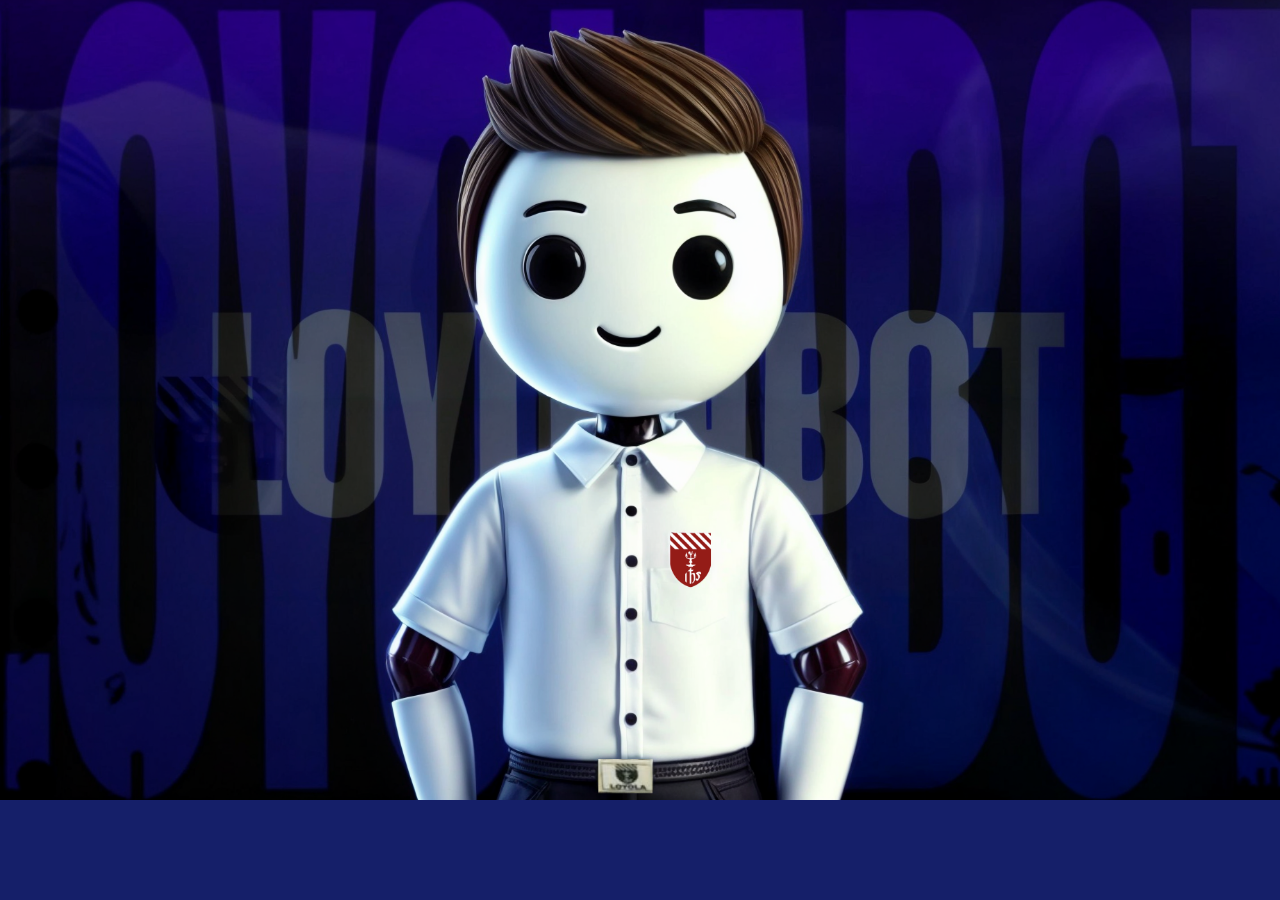
==== index.html @ c005d839 "Add files via upload" ====
<!DOCTYPE html>
<html lang="en">
<head>
    <meta charset="UTF-8">
    <meta name="viewport" content="width=device-width, initial-scale=1.0">
    <link rel="stylesheet" href="styles.css">
    <title>Discovering Chatbots</title>
</head>
<body>

    <header>
    </header>

    <main>
        <section>
            
        </section>
    </main>

</body>
</html>
---- styles.css ----
body {
    font-family: 'Arial', sans-serif;
    margin: 0;
    background-color: #151F69;
}

header {
    width: 100%; /* Corrected */
    height: 800px; /* Set a height for the header section */
    background-image: url('pic.jpg'); /* Background image */
    background-color: #151F69; /* Fallback background color */
    background-size: cover; /* Cover the whole width */
    background-repeat: no-repeat;
    background-position: center;
    display: flex;
    justify-content: center;
    align-items: center;
}

.button {
    display: inline-block;
    padding: 10px 20px;
    background: #ffffff;
    color: #151F69;
    text-decoration: none;
    border-radius: 5px;
    margin-top: 20px;
    transition: background-color 0.3s ease; /* Adds hover effect smoothness */
}

.button:hover {
    background-color: #dddddd; /* Button hover effect */
}
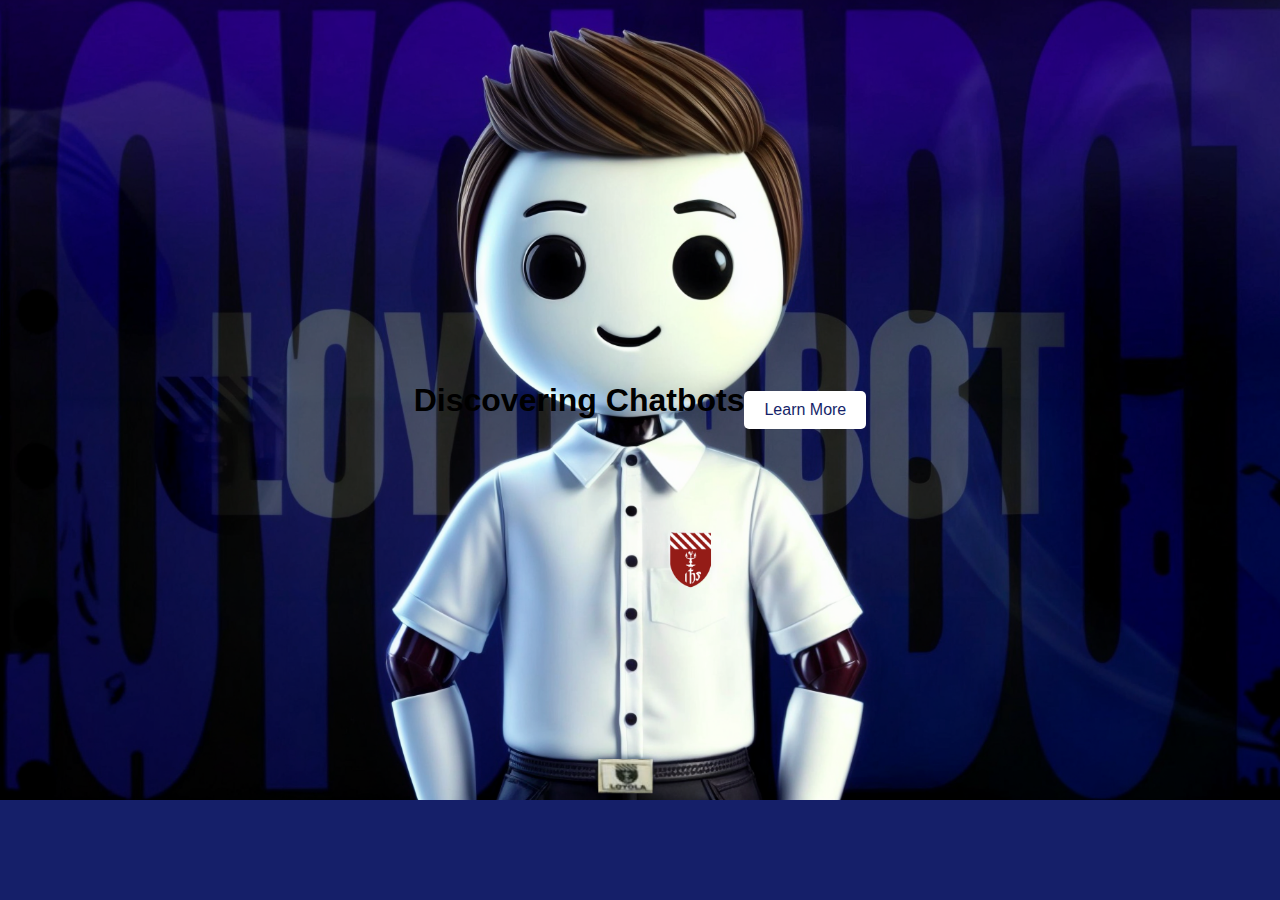
==== commit 4494032e: "Update index.html" ====
--- a/index.html
+++ b/index.html
@@ -9,9 +9,11 @@
 <body>
 
     <header>
+        <h1 class="header-title">Discovering Chatbots</h1>
+        <a href="#main-content" class="button">Learn More</a>
     </header>
 
-    <main>
+    <main id="main-content">
         <section>
             
         </section>
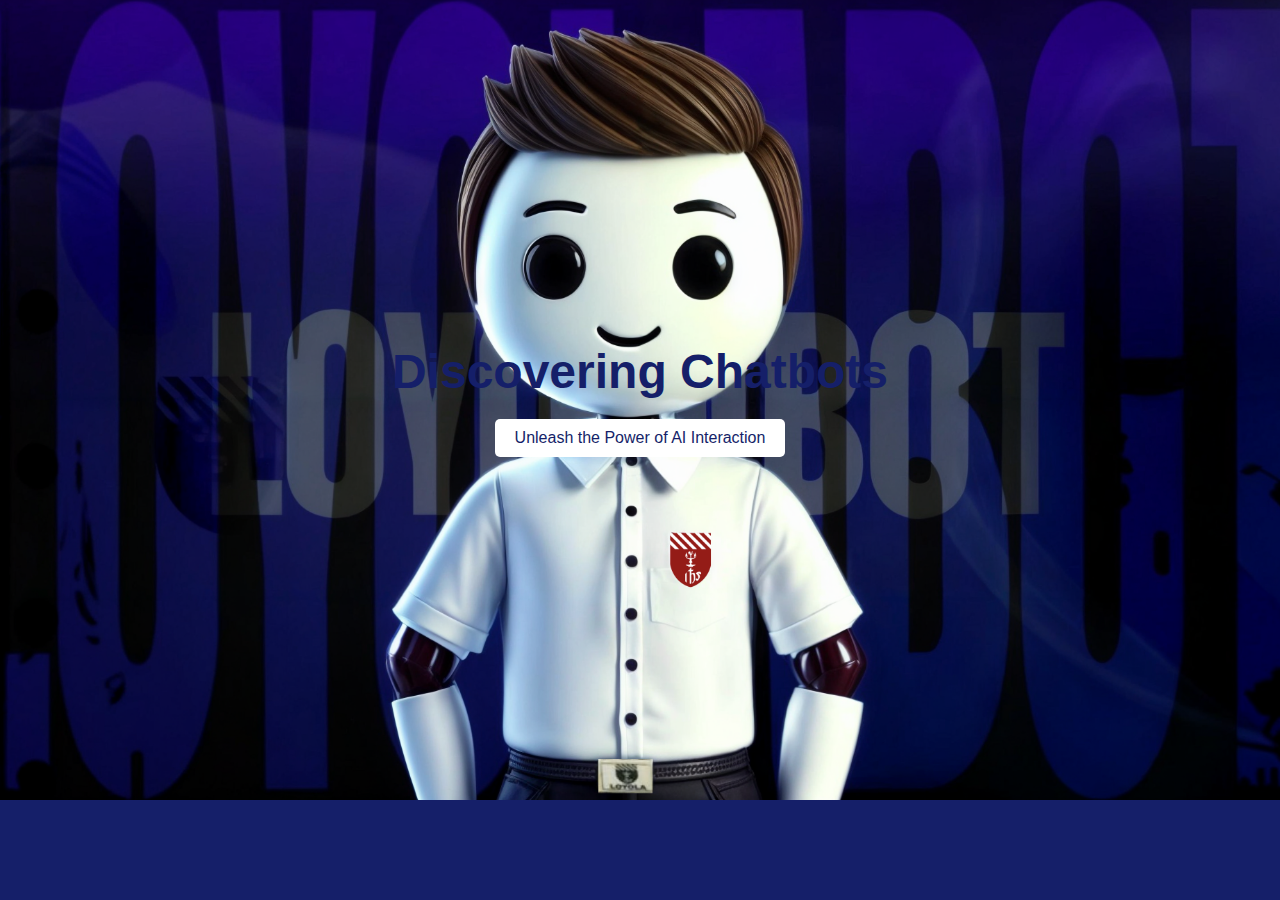
==== commit 712462f0: "Update index.html" ====
--- a/index.html
+++ b/index.html
@@ -10,7 +10,7 @@
 
     <header>
         <h1 class="header-title">Discovering Chatbots</h1>
-        <a href="#main-content" class="button">Learn More</a>
+        <a href="#main-content" class="button">Unleash the Power of AI Interaction</a>
     </header>
 
     <main id="main-content">
--- a/styles.css
+++ b/styles.css
@@ -5,16 +5,25 @@
 }
 
 header {
-    width: 100%; /* Corrected */
-    height: 800px; /* Set a height for the header section */
-    background-image: url('pic.jpg'); /* Background image */
-    background-color: #151F69; /* Fallback background color */
-    background-size: cover; /* Cover the whole width */
+    width: 100%;
+    height: 800px;
+    background-image: url('pic.jpg');
+
+    background-color: #FF0000;
+    background-size: cover;
     background-repeat: no-repeat;
     background-position: center;
     display: flex;
+    flex-direction: column;
     justify-content: center;
     align-items: center;
+    color: #151F69;
+    text-align: center;
+}
+
+.header-title {
+    font-size: 3em;
+    margin: 0;
 }
 
 .button {
@@ -25,9 +34,10 @@
     text-decoration: none;
     border-radius: 5px;
     margin-top: 20px;
-    transition: background-color 0.3s ease; /* Adds hover effect smoothness */
+    transition: background-color 0.3s ease;
 }
 
 .button:hover {
-    background-color: #dddddd; /* Button hover effect */
+    background-color: #151F69;
+    color: #ffffff;
 }
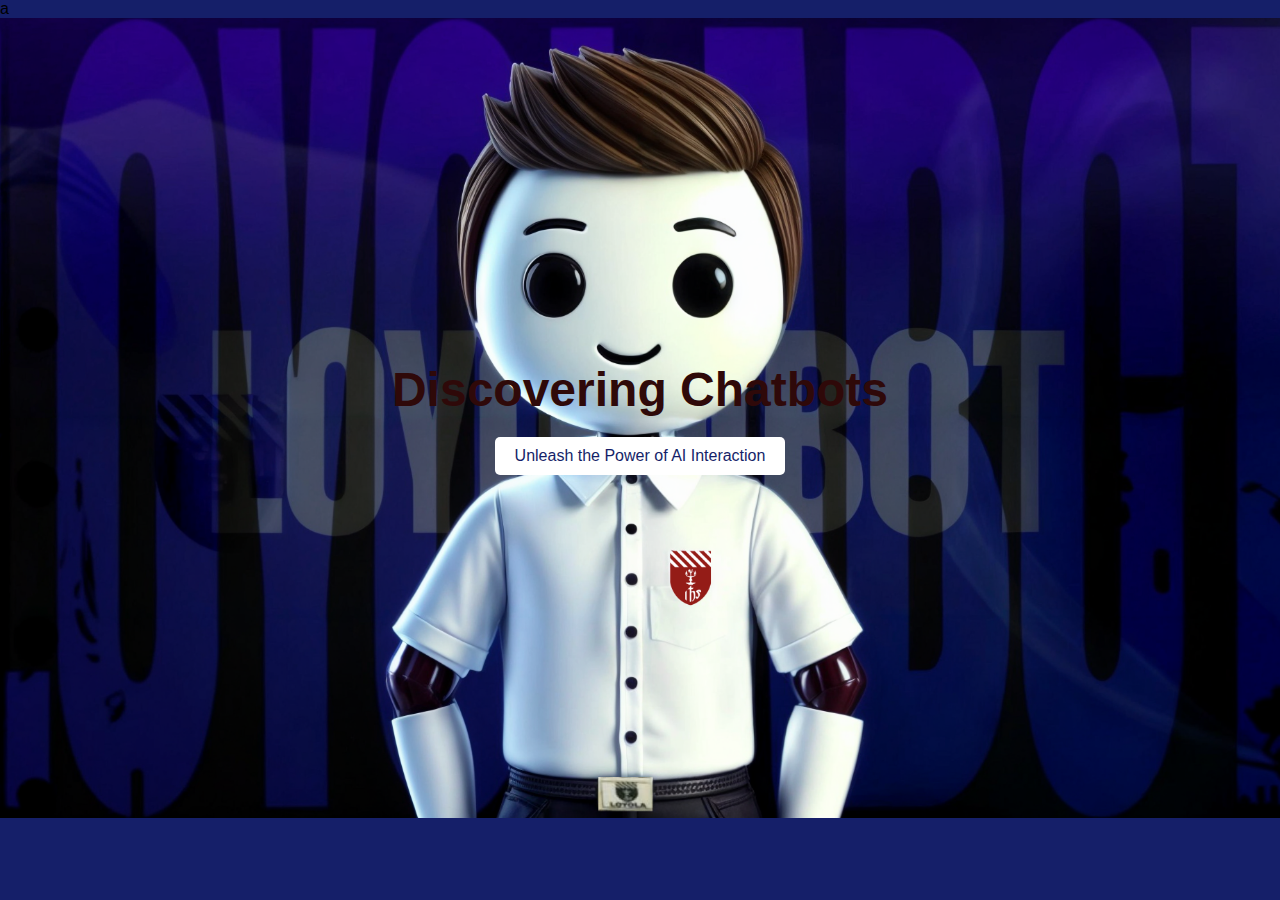
==== commit 35cb85eb: "Update index.html" ====
--- a/index.html
+++ b/index.html
@@ -1,4 +1,4 @@
-<!DOCTYPE html>
+a<!DOCTYPE html>
 <html lang="en">
 <head>
     <meta charset="UTF-8">
@@ -10,7 +10,7 @@
 
     <header>
         <h1 class="header-title">Discovering Chatbots</h1>
-        <a href="#main-content" class="button">Unleash the Power of AI Interaction</a>
+        <a href="details.html" class="button">Unleash the Power of AI Interaction</a>
     </header>
 
     <main id="main-content">
--- a/styles.css
+++ b/styles.css
@@ -9,7 +9,7 @@
     height: 800px;
     background-image: url('pic.jpg');
 
-    background-color: #FF0000;
+    background-color: #151F69;
     background-size: cover;
     background-repeat: no-repeat;
     background-position: center;
@@ -17,7 +17,7 @@
     flex-direction: column;
     justify-content: center;
     align-items: center;
-    color: #151F69;
+    color: #2F0909;
     text-align: center;
 }
 
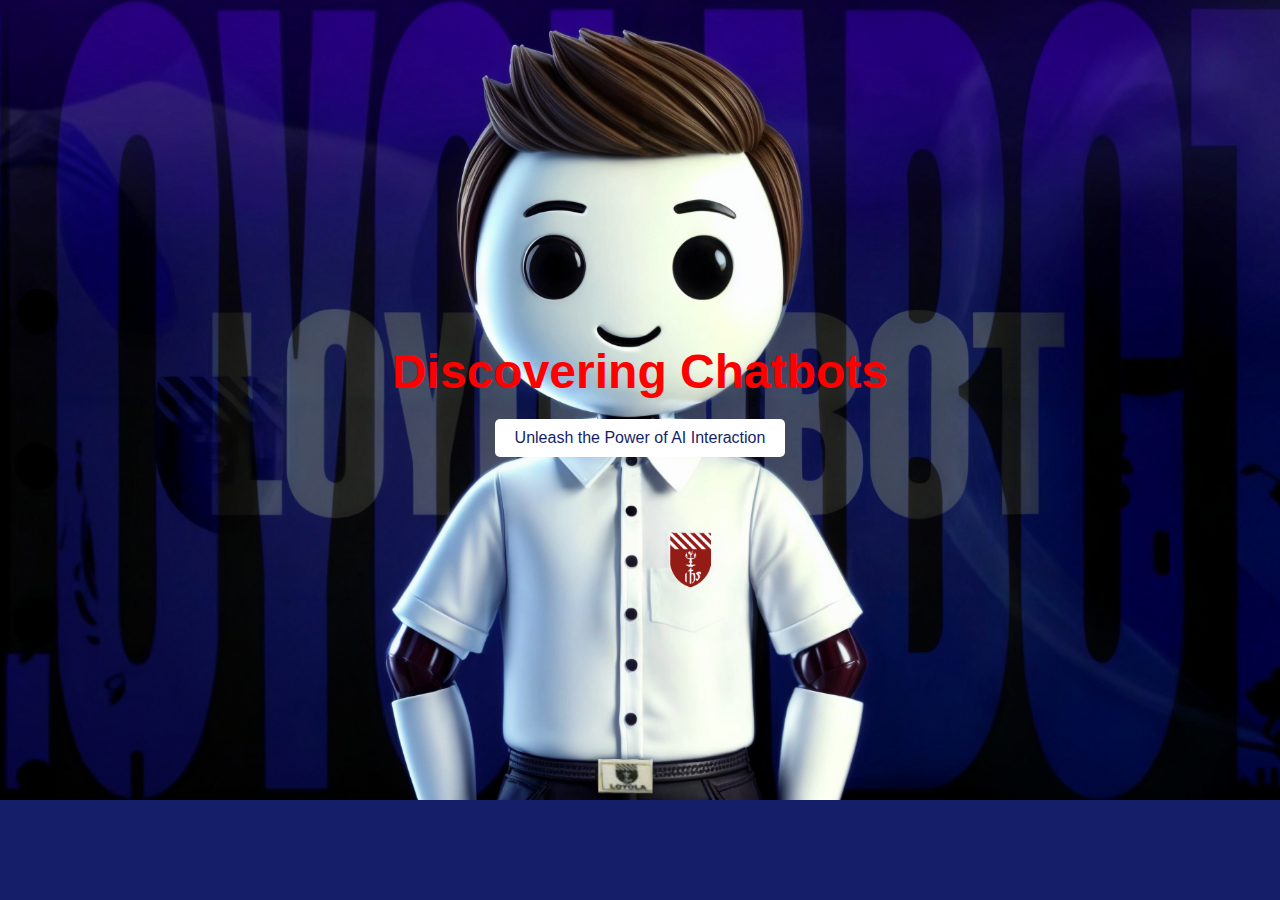
==== commit e1dd3afd: "Update index.html" ====
--- a/index.html
+++ b/index.html
@@ -1,4 +1,4 @@
-a<!DOCTYPE html>
+<!DOCTYPE html>
 <html lang="en">
 <head>
     <meta charset="UTF-8">
--- a/styles.css
+++ b/styles.css
@@ -17,7 +17,7 @@
     flex-direction: column;
     justify-content: center;
     align-items: center;
-    color: #2F0909;
+    color: #FF0000;
     text-align: center;
 }
 
